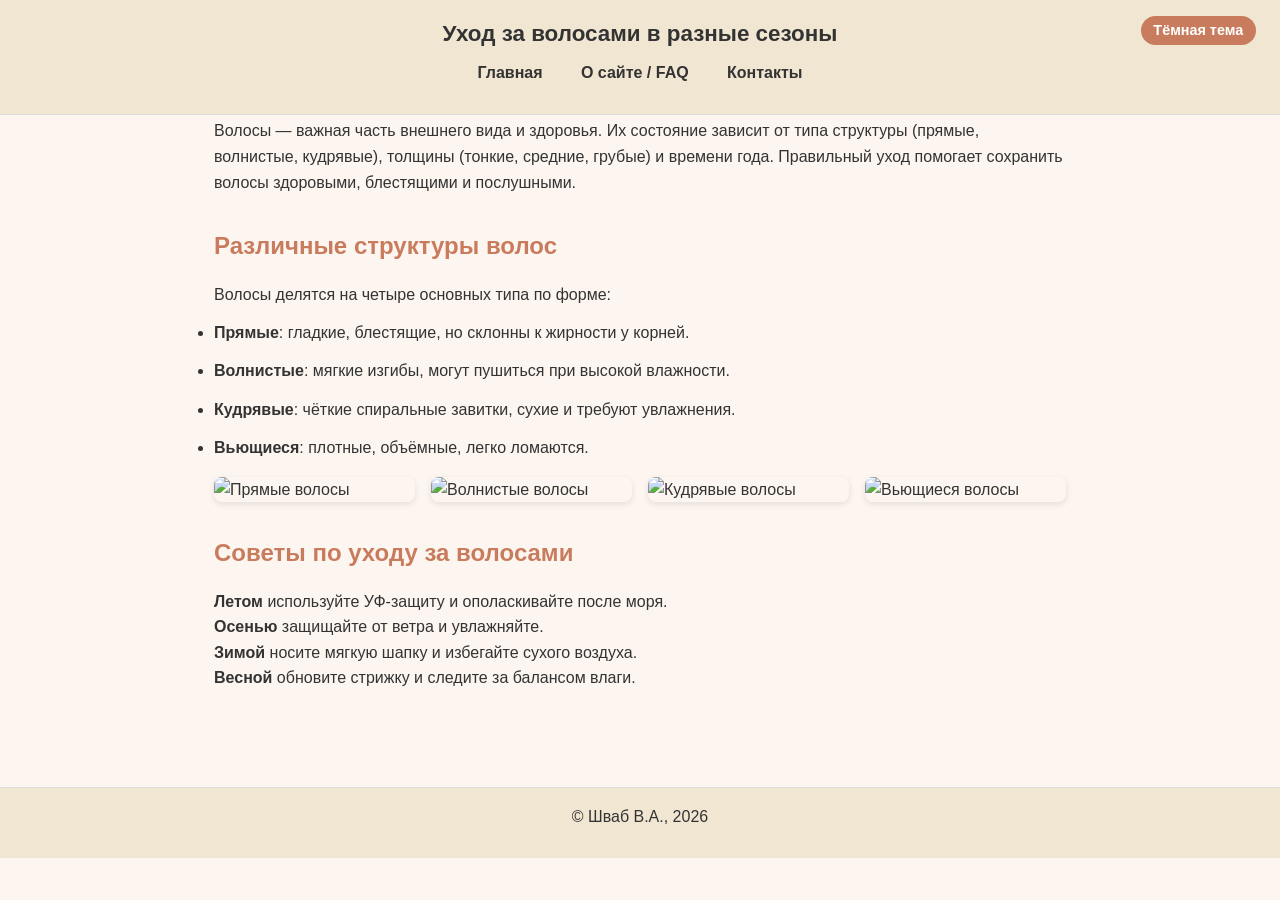
==== index.html @ 38e977c1 "Update index.html" ====
<!DOCTYPE html>
<html lang="ru">
<head>
    <meta charset="UTF-8">
    <meta name="viewport" content="width=device-width, initial-scale=1.0">
    <title>Уход за волосами в разные сезоны</title>
    <link rel="stylesheet" href="css\styles.css">
</head>
<body>

    <button id="theme-toggle" class="theme-toggle">Тёмная тема</button>

    <header>
        <h1>Уход за волосами в разные сезоны</h1>
        <nav>
            <ul>
                <li><a href="index.html">Главная</a></li>
                <li><a href="about.html">О сайте / FAQ</a></li>
                <li><a href="contact.html">Контакты</a></li>
            </ul>
        </nav>
    </header>

    <main>
        <section>
            <h2>Введение</h2>
            <p>Волосы — важная часть внешнего вида и здоровья. Их состояние зависит от типа структуры (прямые, волнистые, кудрявые), толщины (тонкие, средние, грубые) и времени года. Правильный уход помогает сохранить волосы здоровыми, блестящими и послушными.</p>
        </section>

        <section>
            <h2>Различные структуры волос</h2>
            <p>Волосы делятся на четыре основных типа по форме:</p>
            <ul>
                <li><strong>Прямые</strong>: гладкие, блестящие, но склонны к жирности у корней.</li>
                <li><strong>Волнистые</strong>: мягкие изгибы, могут пушиться при высокой влажности.</li>
                <li><strong>Кудрявые</strong>: чёткие спиральные завитки, сухие и требуют увлажнения.</li>
                <li><strong>Вьющиеся</strong>: плотные, объёмные, легко ломаются.</li>
            </ul>

            <div class="hair-gallery">
                <img src="images/straight_hair.jpg" alt="Прямые волосы">
                <img src="images/wavy_hair.jpg" alt="Волнистые волосы">
                <img src="images/curly_hair.jpg" alt="Кудрявые волосы">
                <img src="images/coily_hair.jpg" alt="Вьющиеся волосы">
            </div>
        </section>

        <section>
            <h2>Советы по уходу за волосами</h2>
            <p><strong>Летом</strong> используйте УФ-защиту и ополаскивайте после моря.<br>
            <strong>Осенью</strong> защищайте от ветра и увлажняйте.<br>
            <strong>Зимой</strong> носите мягкую шапку и избегайте сухого воздуха.<br>
            <strong>Весной</strong> обновите стрижку и следите за балансом влаги.</p>
        </section>
    </main>

    <footer>
        <p>© Шваб В.А., 2026</p>
    </footer>

    <script src="js\script.js"></script>
</body>
</html>
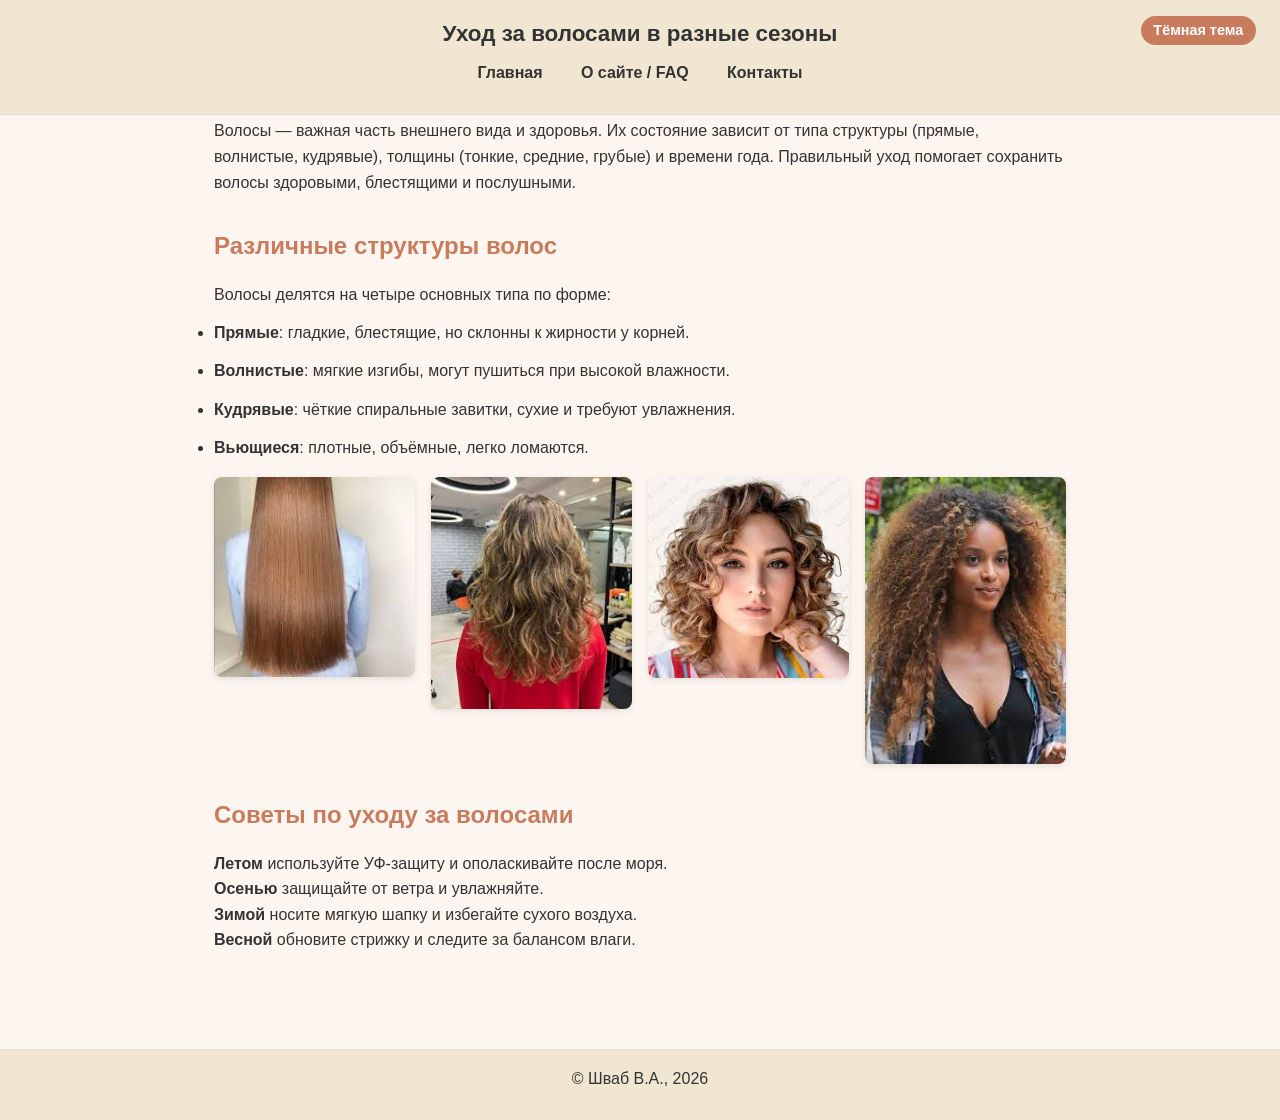
==== commit c416191b: "Update index.html" ====
--- a/index.html
+++ b/index.html
@@ -4,7 +4,7 @@
     <meta charset="UTF-8">
     <meta name="viewport" content="width=device-width, initial-scale=1.0">
     <title>Уход за волосами в разные сезоны</title>
-    <link rel="stylesheet" href="css\styles.css">
+    <link rel="stylesheet" href="css/styles.css">
 </head>
 <body>
 
@@ -38,10 +38,10 @@
             </ul>
 
             <div class="hair-gallery">
-                <img src="images/straight_hair.jpg" alt="Прямые волосы">
-                <img src="images/wavy_hair.jpg" alt="Волнистые волосы">
-                <img src="images/curly_hair.jpg" alt="Кудрявые волосы">
-                <img src="images/coily_hair.jpg" alt="Вьющиеся волосы">
+                <img src="straight_hair.jpg" alt="Прямые волосы">
+                <img src="wavy_hair.jpg" alt="Волнистые волосы">
+                <img src="curly_hair.jpg" alt="Кудрявые волосы">
+                <img src="coily_hair.jpg" alt="Вьющиеся волосы">
             </div>
         </section>
 
@@ -58,6 +58,6 @@
         <p>© Шваб В.А., 2026</p>
     </footer>
 
-    <script src="js\script.js"></script>
+    <script src="js/script.js"></script>
 </body>
 </html>
--- a/css/styles.css
+++ b/css/styles.css
@@ -0,0 +1,201 @@
+:root {
+  --bg-color: #fdf6f0;
+  --text-color: #333;
+  --header-bg: #f0e6d2;
+  --accent-color: #c97c5d;
+  --border-color: #ddd;
+  --card-bg: #fff;
+  --input-bg: #fff;
+}
+
+body.dark-theme {
+  --bg-color: #1a1a1a;
+  --text-color: #f0e6d2;
+  --header-bg: #2a2a2a;
+  --accent-color: #d4a58a;
+  --border-color: #444;
+  --card-bg: #252525;
+  --input-bg: #333;
+}
+
+* {
+  box-sizing: border-box;
+  margin: 0;
+  padding: 0;
+}
+
+body {
+  font-family: 'Segoe UI', Tahoma, Geneva, Verdana, sans-serif;
+  line-height: 1.6;
+  background-color: var(--bg-color);
+  color: var(--text-color);
+  transition: background-color 0.3s, color 0.3s;
+  padding-top: 2rem;
+}
+
+.theme-toggle {
+  position: fixed;
+  top: 1rem;
+  right: 1rem;
+  background: var(--accent-color);
+  color: white;
+  border: none;
+  padding: 0.4rem 0.8rem;
+  border-radius: 20px;
+  cursor: pointer;
+  font-size: 0.9rem;
+  font-weight: bold;
+  z-index: 100;
+}
+
+header {
+  background-color: var(--header-bg);
+  padding: 1rem;
+  text-align: center;
+  border-bottom: 1px solid var(--border-color);
+  position: fixed;
+  top: 0;
+  left: 0;
+  width: 100%;
+  z-index: 90;
+}
+
+header h1 {
+  margin-bottom: 0.5rem;
+  color: var(--text-color);
+  font-size: 1.4rem;
+}
+
+nav ul {
+  list-style: none;
+  display: flex;
+  justify-content: center;
+  gap: 1.2rem;
+  flex-wrap: wrap;
+}
+
+nav a {
+  text-decoration: none;
+  color: var(--text-color);
+  font-weight: 600;
+  padding: 0.3rem 0.6rem;
+  border-radius: 4px;
+  transition: background 0.2s;
+}
+
+nav a:hover {
+  background-color: var(--accent-color);
+  color: white;
+}
+
+main {
+  padding: 2rem 1.5rem;
+  max-width: 900px;
+  margin: 0 auto;
+}
+
+section {
+  margin-bottom: 2rem;
+}
+
+h2 {
+  color: var(--accent-color);
+  margin-bottom: 1rem;
+  font-size: 1.5rem;
+}
+
+p, li {
+  margin-bottom: 0.8rem;
+}
+
+.hair-gallery {
+  display: grid;
+  grid-template-columns: repeat(auto-fit, minmax(140px, 1fr));
+  gap: 1rem;
+  margin-top: 1rem;
+}
+
+.hair-gallery img {
+  width: 100%;
+  height: auto;
+  border-radius: 8px;
+  box-shadow: 0 2px 6px rgba(0,0,0,0.1);
+}
+
+form {
+  max-width: 600px;
+}
+
+label {
+  display: block;
+  margin: 0.5rem 0 0.3rem;
+  font-weight: 600;
+}
+
+input,
+textarea,
+select {
+  width: 100%;
+  padding: 0.6rem;
+  margin-bottom: 1rem;
+  border: 1px solid var(--border-color);
+  border-radius: 6px;
+  background-color: var(--input-bg);
+  color: var(--text-color);
+}
+
+button {
+  padding: 0.6rem 1.2rem;
+  margin-right: 0.5rem;
+  border: none;
+  border-radius: 6px;
+  background-color: var(--accent-color);
+  color: white;
+  cursor: pointer;
+  font-weight: 600;
+}
+
+button:hover {
+  opacity: 0.9;
+}
+
+footer {
+  background-color: var(--header-bg);
+  text-align: center;
+  padding: 1rem;
+  margin-top: 2rem;
+  border-top: 1px solid var(--border-color);
+}
+
+@media (max-width: 768px) {
+  nav ul {
+    gap: 0.8rem;
+  }
+
+  main {
+    padding: 1.5rem 1rem;
+  }
+
+  .hair-gallery {
+    grid-template-columns: repeat(auto-fit, minmax(120px, 1fr));
+  }
+}
+
+@media (max-width: 480px) {
+  .theme-toggle {
+    top: 0.8rem;
+    right: 0.8rem;
+    padding: 0.3rem 0.7rem;
+    font-size: 0.85rem;
+  }
+
+  nav ul {
+    flex-direction: column;
+    align-items: center;
+    gap: 0.5rem;
+  }
+
+  header h1 {
+    font-size: 1.2rem;
+  }
+}
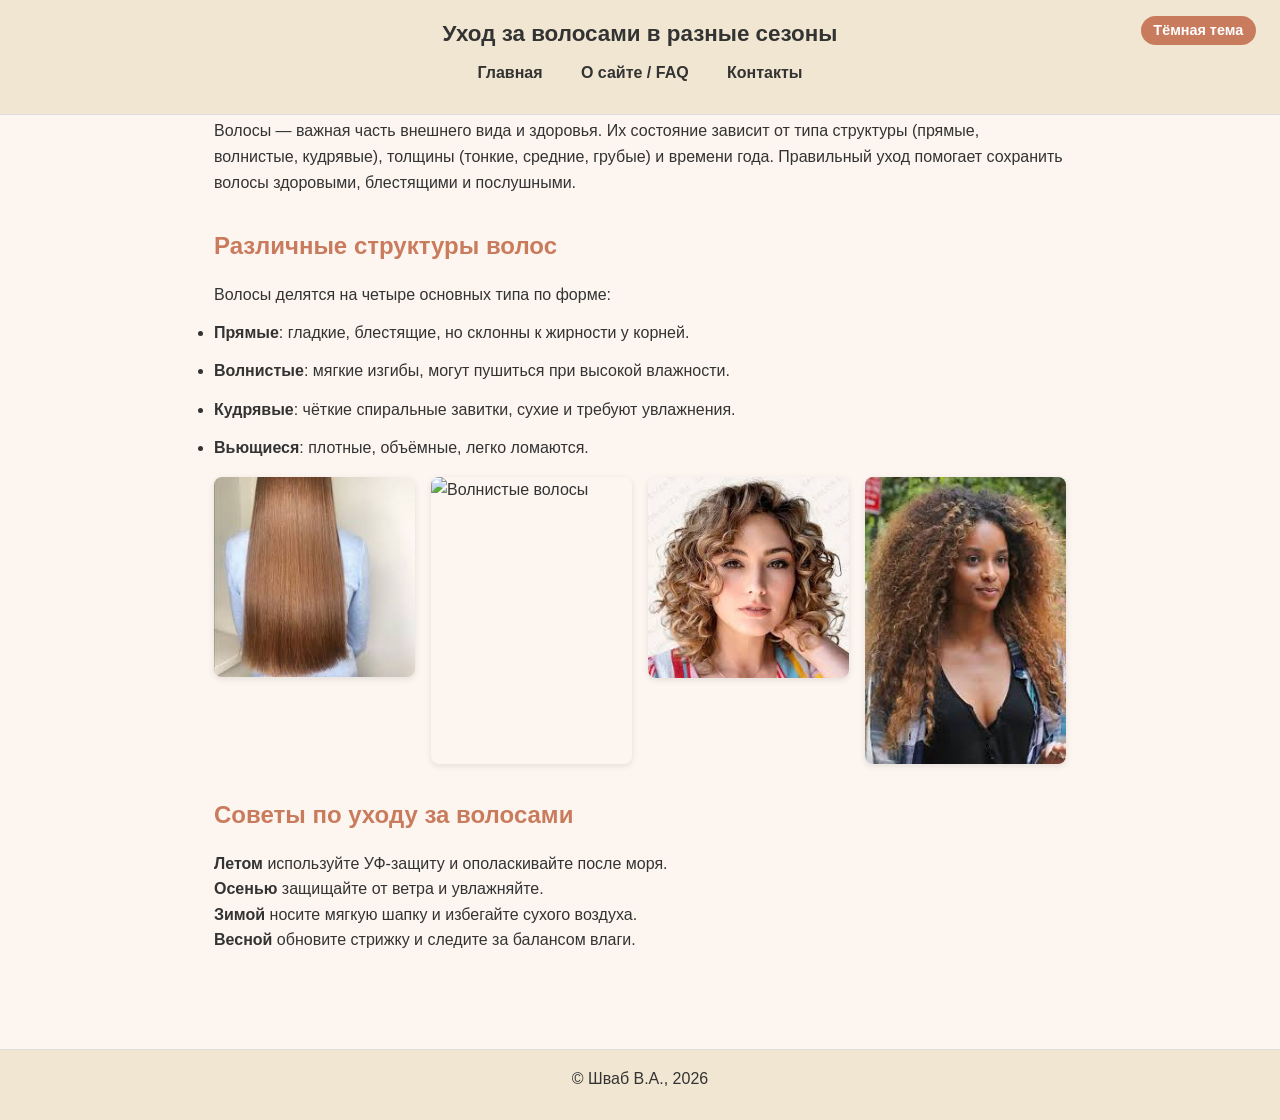
==== commit 2ff5afa7: "Update index.html" ====
--- a/index.html
+++ b/index.html
@@ -39,7 +39,7 @@
 
             <div class="hair-gallery">
                 <img src="straight_hair.jpg" alt="Прямые волосы">
-                <img src="wavy_hair.jpg" alt="Волнистые волосы">
+                <img src="https://github.com/Dor-tyt/hair-care/commit/19e66235cdf8494c65e9e9b164a485930512d524#diff-205f5df15ec0b6f2ae8f0d768b00990bd9de4d283833435e840c3eef47fd0765" alt="Волнистые волосы">
                 <img src="curly_hair.jpg" alt="Кудрявые волосы">
                 <img src="coily_hair.jpg" alt="Вьющиеся волосы">
             </div>
